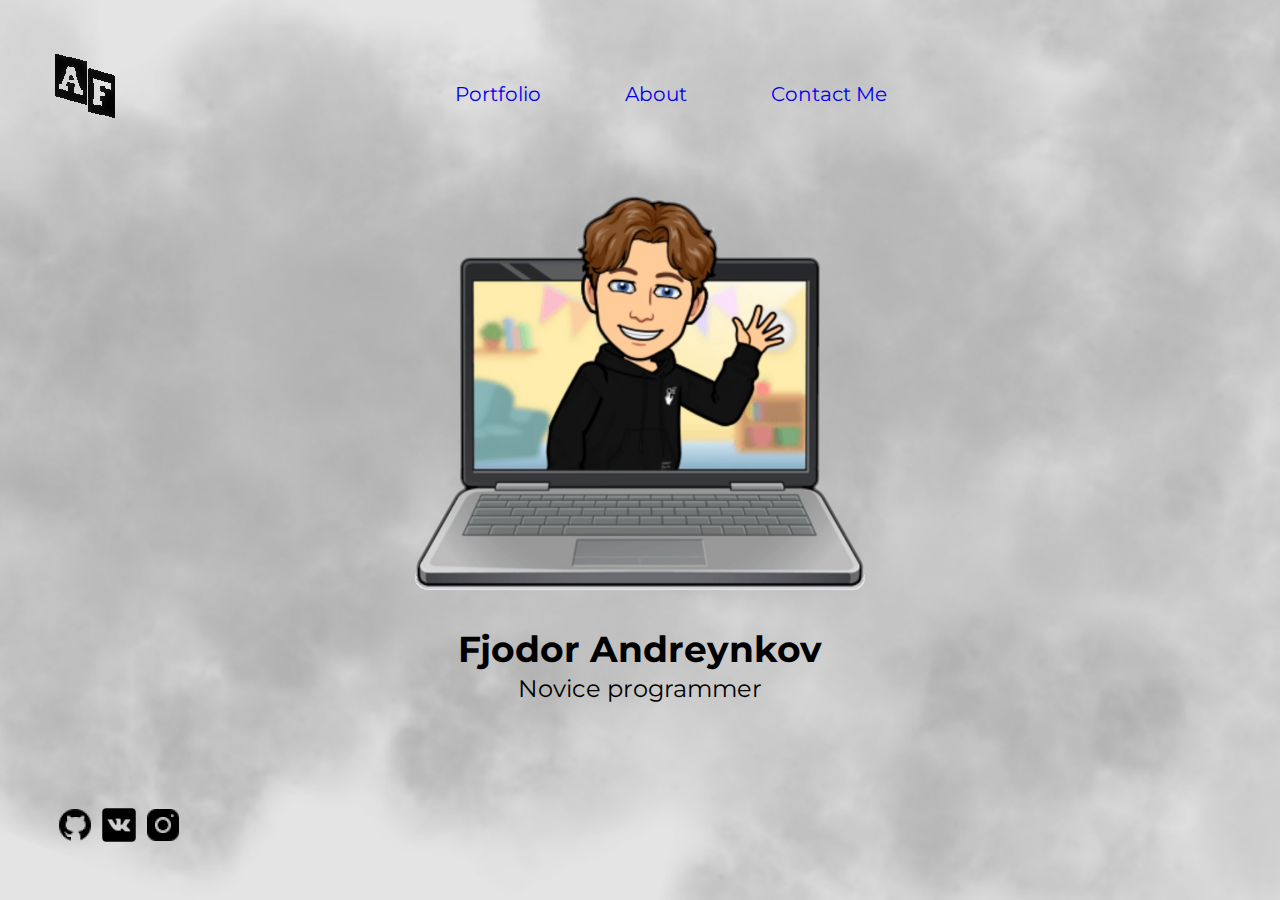
==== index.html @ 0591aa59 "Add files via upload" ====
<!DOCTYPE html>
<html lang="en">
<html lang="ru">
<head>
    <meta charset="UTF-8">
    <meta http-equiv="X-UA-Compatible" content="IE=edge">
    <meta name="viewport" content="width=device-width, initial-scale=1.0">
    <title>FA</title>
    <link rel="stylesheet" href="css/normalize.css">
    <link rel="stylesheet" href="css/style.css">
</head>
<body>
    <header class="header">
        <div class="header_h">
            <div class="container">
                <div class="header_logo">
                    <a href="index.html"><img src="img/logo.png" alt="FA" class="header_logo">
                    </a>
                </div>
                <nav class="menu_nav">
                  <ul class="menu_list">
                    <li class="menu_it">
                        <a href="portfolio.html">Portfolio</a></li>
                    <li class="menu_it">
                        <a href="about.html">About</a></li>
                    <li class="menu_it">
                        <a href="contakt_me.html">Contaсt Me</a></li>
                  </ul> 
                </nav>
            </div>
        </div>
    </header>
    <main class="main">
        <section class="int">
            <div class="header_h">
                <div class="me_h">
                    <img src="img/me.png" alt="FA" class="me_h">
                </div>
                <h1 class="TT">
                    Fjodor Andreynkov
                </h1>
                <p class="TH">
                    Novice programmer
                </p>
            </div>
        </section>
    </main>
    <footer>
        <div class="header_h">
            <nav class="footer_item">
                <div class="item">
                    <div class="item_m">
                    <a href="https://github.com/WWonzxc"><img src="img/GIT.png" alt="FA" class="TG">
                    </a>
                    <a href="https://vk.com/wwonzxc"><img src="img/VK.png" alt="FA" class="VK">
                    </a>
                    <a href="https://www.instagram.com/wwonzxc/"><img src="img/IN.png" alt="FA" class="Inst"></a>
                    </div>
                </div>
            </nav>
        </div>
    </footer>
</body>
</html>
---- css/style.css ----
/* montserrat-regular - latin_cyrillic */
@font-face {
    font-family: 'Montserrat';
    font-style: normal;
    font-weight: 400;
    src: url('../fonts/montserrat-v24-latin_cyrillic-regular.eot'); /* IE9 Compat Modes */
    src: local(''),
         url('../fonts/montserrat-v24-latin_cyrillic-regular.eot?#iefix') format('embedded-opentype'), /* IE6-IE8 */
         url('../fonts/montserrat-v24-latin_cyrillic-regular.woff2') format('woff2'), /* Super Modern Browsers */
         url('../fonts/montserrat-v24-latin_cyrillic-regular.woff') format('woff'), /* Modern Browsers */
         url('../fonts/montserrat-v24-latin_cyrillic-regular.ttf') format('truetype'), /* Safari, Android, iOS */
         url('../fonts/montserrat-v24-latin_cyrillic-regular.svg#Montserrat') format('svg'); /* Legacy iOS */
  }
  /* montserrat-600 - latin_cyrillic */
  @font-face {
    font-family: 'Montserrat';
    font-style: normal;
    font-weight: 600;
    src: url('../fonts/montserrat-v24-latin_cyrillic-600.eot'); /* IE9 Compat Modes */
    src: local(''),
         url('../fonts/montserrat-v24-latin_cyrillic-600.eot?#iefix') format('embedded-opentype'), /* IE6-IE8 */
         url('../fonts/montserrat-v24-latin_cyrillic-600.woff2') format('woff2'), /* Super Modern Browsers */
         url('../fonts/montserrat-v24-latin_cyrillic-600.woff') format('woff'), /* Modern Browsers */
         url('../fonts/montserrat-v24-latin_cyrillic-600.ttf') format('truetype'), /* Safari, Android, iOS */
         url('../fonts/montserrat-v24-latin_cyrillic-600.svg#Montserrat') format('svg'); /* Legacy iOS */
  }
  /* montserrat-700 - latin_cyrillic */
  @font-face {
    font-family: 'Montserrat';
    font-style: normal;
    font-weight: 700;
    src: url('../fonts/montserrat-v24-latin_cyrillic-700.eot'); /* IE9 Compat Modes */
    src: local(''),
         url('../fonts/montserrat-v24-latin_cyrillic-700.eot?#iefix') format('embedded-opentype'), /* IE6-IE8 */
         url('../fonts/montserrat-v24-latin_cyrillic-700.woff2') format('woff2'), /* Super Modern Browsers */
         url('../fonts/montserrat-v24-latin_cyrillic-700.woff') format('woff'), /* Modern Browsers */
         url('../fonts/montserrat-v24-latin_cyrillic-700.ttf') format('truetype'), /* Safari, Android, iOS */
         url('../fonts/montserrat-v24-latin_cyrillic-700.svg#Montserrat') format('svg'); /* Legacy iOS */
  }
  /* montserrat-900 - latin_cyrillic */
  @font-face {
    font-family: 'Montserrat';
    font-style: normal;
    font-weight: 900;
    src: url('../fonts/montserrat-v24-latin_cyrillic-900.eot'); /* IE9 Compat Modes */
    src: local(''),
         url('../fonts/montserrat-v24-latin_cyrillic-900.eot?#iefix') format('embedded-opentype'), /* IE6-IE8 */
         url('../fonts/montserrat-v24-latin_cyrillic-900.woff2') format('woff2'), /* Super Modern Browsers */
         url('../fonts/montserrat-v24-latin_cyrillic-900.woff') format('woff'), /* Modern Browsers */
         url('../fonts/montserrat-v24-latin_cyrillic-900.ttf') format('truetype'), /* Safari, Android, iOS */
         url('../fonts/montserrat-v24-latin_cyrillic-900.svg#Montserrat') format('svg'); /* Legacy iOS */
  }
*{
  box-sizing: border-box;  
}
a{
    text-decoration: none;
    display: inline-block;
}
ul
li{
    list-style: none;
    margin: 0;
    padding: 0;
}
body{
    font-family: 'Montserrat';
    font-style: normal;
    font-size: 16px;
    line-height: 1.2;
    font-weight: normal;
    color: #000000;
}
.header{
    position:absolute;
    top: 0;
    left: 0;
    width: 100%;
}
.header_h{
    max-width: 1170px;
    margin: 0 auto;
}
.container{
    display: flex;
    flex-wrap: wrap;
    align-items: flex-end;
    padding-top: 54px;
}
.menu_list{
    display: flex;
    flex-wrap: wrap;
    text-align: center;
    margin-top: 1px;
}

.menu_it{
    margin-right: 84px;
    font-size: 20px;
    line-height: 24px;
    color: #000000;
    text-decoration: none;
}
.menu_it:first-child{
    margin-left: 300px;
}
.menu_it:last-child{
    margin-right: 0px;
}

.menu:hover, .menu:focus, .menu:active{
    
}
.int{
    height: 100vh;
    background: url(../img/intr.png) no-repeat center;
    background-size: cover;
    padding-top: 255px;
    
}
.me_h{
    text-align: center;
    margin-top: -30px;
}
.TT{
    font-weight: 700;
    font-size: 36px;
    text-align: center;
    margin-bottom: -20px;
}
.TH{
    font-weight: 400;
    font-size: 24px;
    text-align: center;
}
.item{
    display: flex;
    flex-wrap: wrap;
    flex-direction: column;
    margin-top: -95px;
}
.item_m{
    margin-bottom: 50px;
}
/* Дальше about */

.about{
    text-align: center;
    margin-top: -50px;
}
.AB{
    font-weight: 700;
    font-size: 24px;
    margin-bottom: -20px;
    margin-left: 245px;
}
.OU{
    max-width: 709px;
    font-weight: 400;
    font-size: 24px;
    margin-left: 245px;
}

/* НУ теперь contact me*/

.contact{
    font-weight: 700;
    font-size: 20px;
    text-align: center;
    margin-top: -70px;
}
.cont_El{
    margin-left: 155px;
}
.cont_O{
    font-weight: 600;
    font-size: 24px;
}
.cont_T{
    font-weight: 400;
    font-size: 24px;
}
.contact_me{
    text-align: center;
}

/* Ну наконец ПОРТФОЛИО */

.int_2{
    height: 100vh;
    background: url(../img/intr2.png) no-repeat center;
    background-size: cover;
    padding-top: 255px;
    padding-bottom: 1000px;
}
.portfolio_s{
    font-weight: 700;
    font-size: 36px;
    text-align: center;
    margin-bottom: 40px;
}




.timeline{
    display: flex;
    margin: 4.2rem auto;
    width: 100%;
    max-width: 768px;
    position: relative;
}

.timeline_cc{
    width: 50%;
}
.timeline_cc--left{
        text-align: right;
        padding-right: 100px;
    }
.timeline_cc--right{
        text-align: left;
        padding-left: 0px;
    }
.timeline_title{
    margin-bottom: 42px;
    font-weight: 700;
    font-size: 24px;
}
.tame_lane{
    font-weight: 700;
    font-size: 20px;
}
.tame_lane_d{
    margin-bottom: 100px;
}



.tame_lanee{
    font-weight: 400;
    font-size: 20px;
    max-width: 300px
}
.tame_lane_do1{
    margin-bottom: 75px;
}
.tame_lane_do2{
    margin-bottom: 100px;
}
.tame_lane_do3{
    margin-bottom: 100px;
}
.tame_lane_do4{
    margin-bottom: 75px;
}
.tame_lane_do5{
    margin-bottom: 100px;
}
.tuda{
    position: absolute;
    top: 390px;
    text-align: left;
}
.suda{
    position: absolute;
    top: 800px;
    left: 1330px;  
}
.datas{
    font-weight: 700;
    font-size: 20px;
}
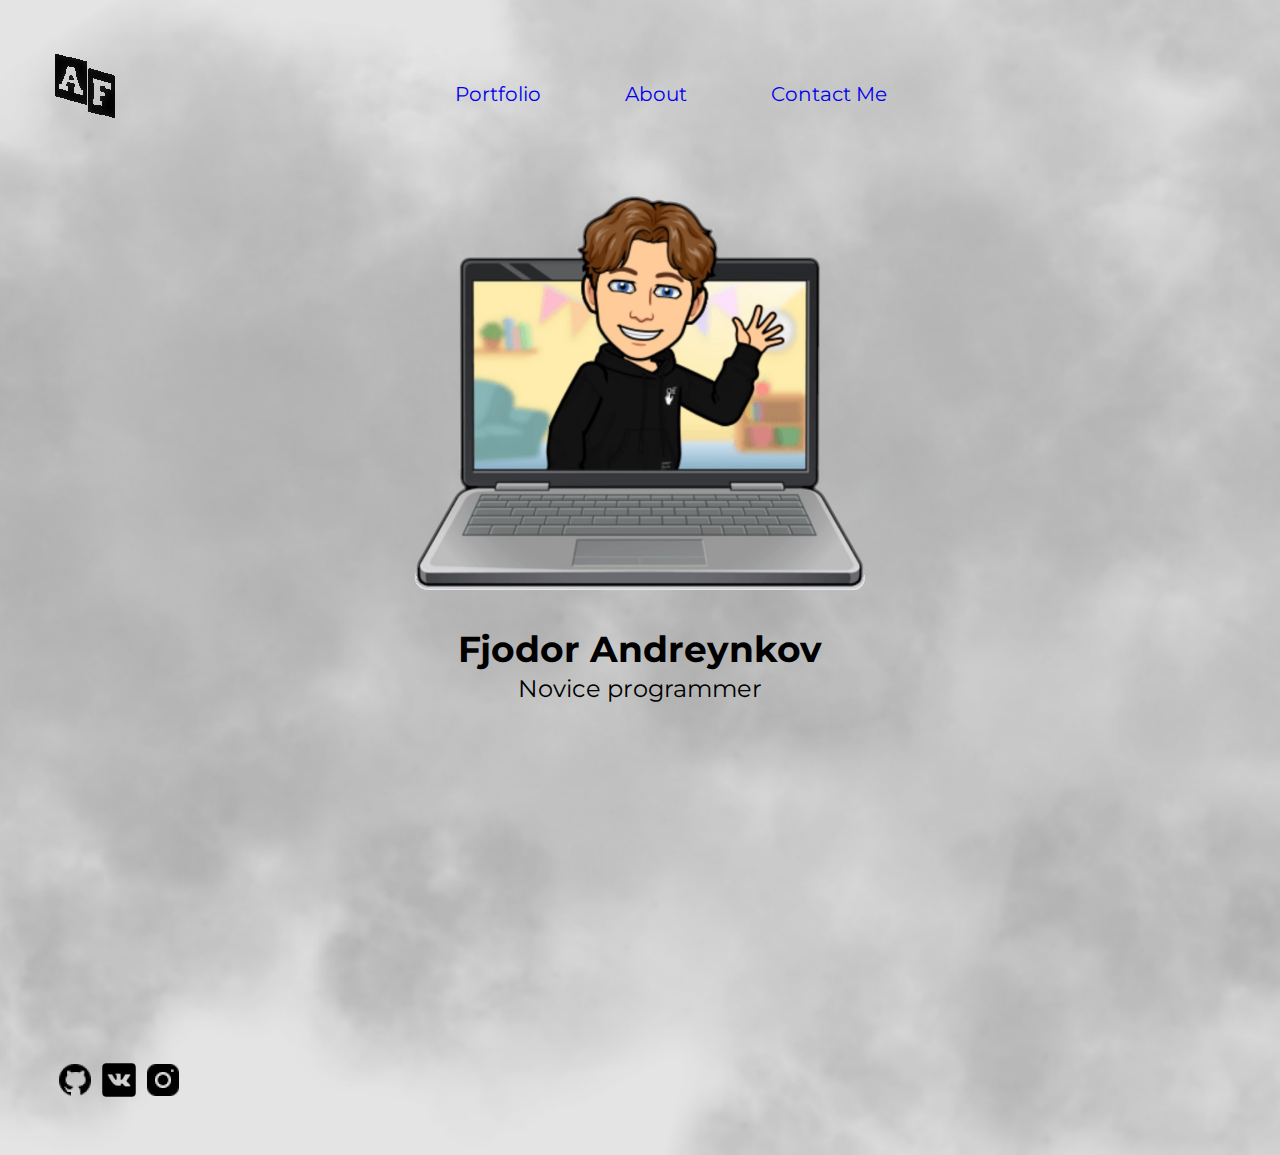
==== commit b96372fa: "Add files via upload" ====
--- a/index.html
+++ b/index.html
@@ -25,6 +25,7 @@
                         <a href="about.html">About</a></li>
                     <li class="menu_it">
                         <a href="contakt_me.html">Contaсt Me</a></li>
+                    
                   </ul> 
                 </nav>
             </div>
--- a/css/style.css
+++ b/css/style.css
@@ -50,7 +50,7 @@
          url('../fonts/montserrat-v24-latin_cyrillic-900.ttf') format('truetype'), /* Safari, Android, iOS */
          url('../fonts/montserrat-v24-latin_cyrillic-900.svg#Montserrat') format('svg'); /* Legacy iOS */
   }
-*{
+*,{
   box-sizing: border-box;  
 }
 a{
@@ -108,9 +108,6 @@
     margin-right: 0px;
 }
 
-.menu:hover, .menu:focus, .menu:active{
-    
-}
 .int{
     height: 100vh;
     background: url(../img/intr.png) no-repeat center;
@@ -188,10 +185,10 @@
 
 .int_2{
     height: 100vh;
-    background: url(../img/intr2.png) no-repeat center;
+    background: url(../img/intr.png) no-repeat center;
     background-size: cover;
     padding-top: 255px;
-    padding-bottom: 1000px;
+    padding-bottom: 500px;
 }
 .portfolio_s{
     font-weight: 700;
@@ -230,9 +227,10 @@
 .tame_lane{
     font-weight: 700;
     font-size: 20px;
+    
 }
 .tame_lane_d{
-    margin-bottom: 100px;
+    padding-bottom: 100px;
 }
 
 
@@ -243,20 +241,18 @@
     max-width: 300px
 }
 .tame_lane_do1{
-    margin-bottom: 75px;
+    padding-bottom: 55px;
 }
 .tame_lane_do2{
-    margin-bottom: 100px;
+    padding-bottom: 80px;
 }
 .tame_lane_do3{
-    margin-bottom: 100px;
+    padding-bottom: 80px;
 }
 .tame_lane_do4{
-    margin-bottom: 75px;
-}
-.tame_lane_do5{
-    margin-bottom: 100px;
-}
+    padding-bottom: 55px;
+}
+
 .tuda{
     position: absolute;
     top: 390px;
@@ -265,9 +261,11 @@
 .suda{
     position: absolute;
     top: 800px;
-    left: 1330px;  
+    left: 1025px; 
 }
 .datas{
     font-weight: 700;
     font-size: 20px;
 }
+
+/*  бл услуги */
